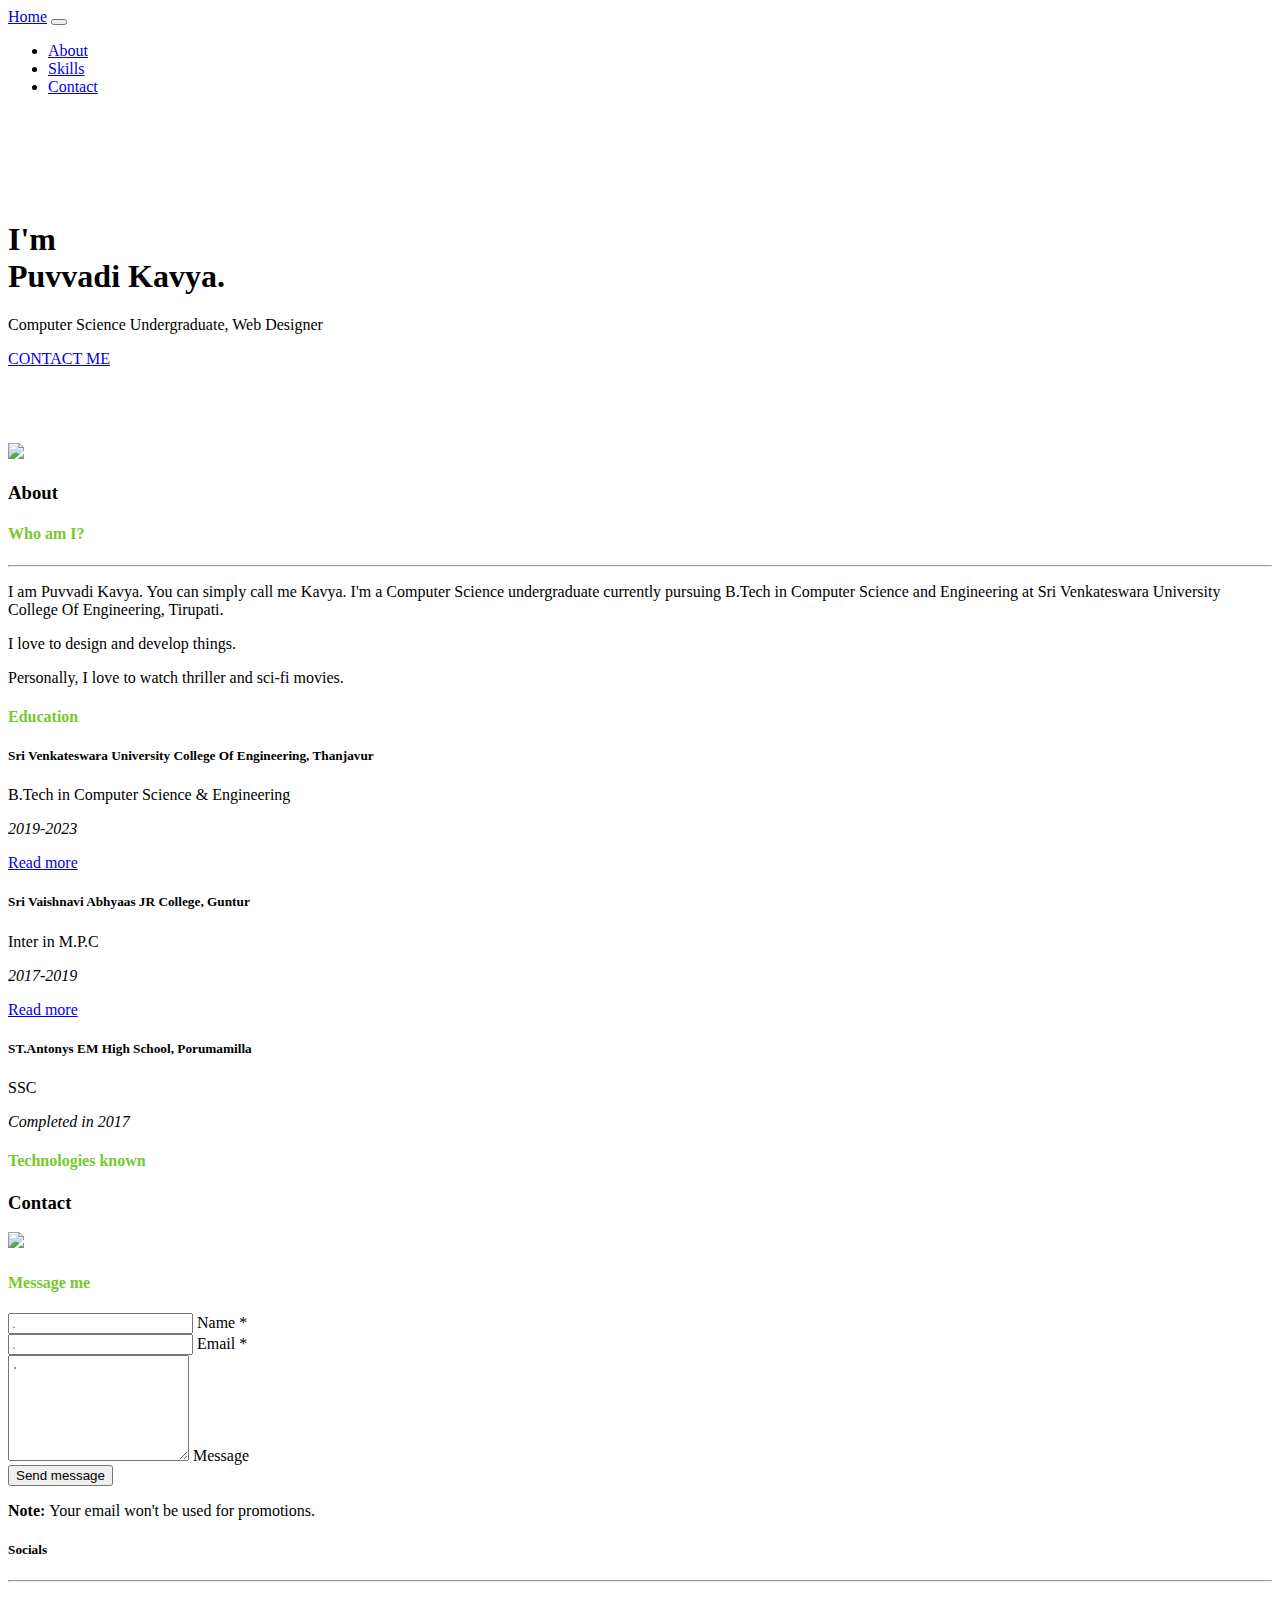
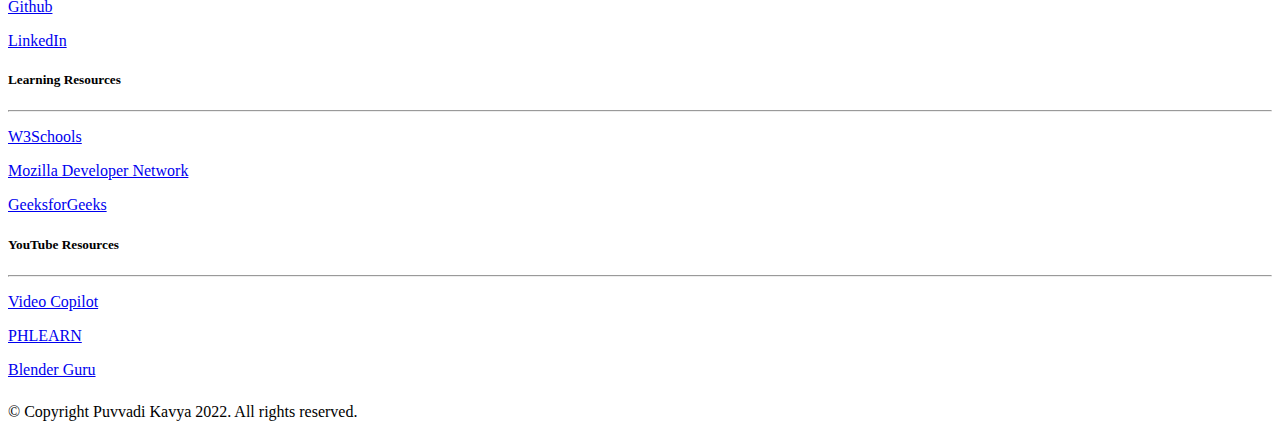
==== index.html @ 8121c59f "Update index.html" ====
<!DOCTYPE html>
<html lang="en">
<head>
    <meta charset="UTF-8">
    <meta http-equiv="X-UA-Compatible" content="IE=edge">
    <meta name="viewport" content="width=device-width, initial-scale=1.0">
    <title>Kavya</title>
    <link rel="stylesheet" href="https://cdnjs.cloudflare.com/ajax/libs/bootstrap/5.1.3/css/bootstrap.min.css" integrity="sha512-GQGU0fMMi238uA+a/bdWJfpUGKUkBdgfFdgBm72SUQ6BeyWjoY/ton0tEjH+OSH9iP4Dfh+7HM0I9f5eR0L/4w==" crossorigin="anonymous" referrerpolicy="no-referrer" />
    <script src="https://cdnjs.cloudflare.com/ajax/libs/bootstrap/5.1.3/js/bootstrap.bundle.min.js" integrity="sha512-pax4MlgXjHEPfCwcJLQhigY7+N8rt6bVvWLFyUMuxShv170X53TRzGPmPkZmGBhk+jikR8WBM4yl7A9WMHHqvg==" crossorigin="anonymous" referrerpolicy="no-referrer"></script>
    <link rel="stylesheet" href="https://cdnjs.cloudflare.com/ajax/libs/font-awesome/6.1.1/css/all.min.css" integrity="sha512-KfkfwYDsLkIlwQp6LFnl8zNdLGxu9YAA1QvwINks4PhcElQSvqcyVLLD9aMhXd13uQjoXtEKNosOWaZqXgel0g==" crossorigin="anonymous" referrerpolicy="no-referrer" />
    <script src="https://cdnjs.cloudflare.com/ajax/libs/jquery/3.6.0/jquery.min.js" integrity="sha512-894YE6QWD5I59HgZOGReFYm4dnWc1Qt5NtvYSaNcOP+u1T9qYdvdihz0PPSiiqn/+/3e7Jo4EaG7TubfWGUrMQ==" crossorigin="anonymous" referrerpolicy="no-referrer"></script>
    <link rel="preconnect" href="https://fonts.googleapis.com">
    <link rel="preconnect" href="https://fonts.gstatic.com" crossorigin><link href="https://fonts.googleapis.com/css2?family=Lato:wght@700&family=Poppins:wght@400;600&display=swap" rel="stylesheet">
    <link rel="stylesheet" href="assets/css/main.css">
    <link rel="icon" href="favicon.ico">
    <script src="assets/js/main.js"></script>
</head>
<body>
    <nav class="navbar navbar-expand-lg navbar-light fixed-top" id="navBar">
        <div class="container">
            <a href="#" class="navbar-brand">Home</a>
            <button class="navbar-toggler" data-bs-target="#navContent" data-bs-toggle="collapse" id="navIcon"><i class="fa-solid fa-bars-staggered"></i></button>
            <div class="collapse navbar-collapse" id="navContent">
                <ul class="navbar-nav ms-auto mb-2 mb-lg-0">
                    <li class="nav-item"><a class="nav-link" href="#about">About</a></li>
                    <li class="nav-item"><a class="nav-link" href="#skills">Skills</a></li>
                    <!-- <li class="nav-item"><a class="nav-link" href="#portfolio">Portfolio</a></li> -->
                    <li class="nav-item"><a class="nav-link" href="#contact">Contact</a></li>
                </ul>
            </div>
        </div>
    </nav>
    <div class="preloader" id="preLoader">
        <div class="preloader-holder">
            <div class="dot-pulse"></div>
        </div>
    </div>
    <div class="landing-page">
        <div class="container">
            <div class="row">
                <div class="col-lg-6" style="margin-top: 125px;">
                    <h1 class="home-header">I'm<br>Puvvadi Kavya.</h1>
                    <p class="mt-5 home-text">Computer Science Undergraduate, Web Designer</p>
                    <div class="mt-5">
                        <a class="home-btn shadow rounded-pill p-3" href="#contact">CONTACT ME</a>
                    </div>
                </div>
                <div class="col-lg-6" style="margin-top: 75px;">
                    <img src="assets/designer.svg" style="width: 100%;overflow: hidden;">
                </div>
            </div>
        </div>
    </div>
    <div class="container mt-5">
        <h3 class="sec-title p-3 rounded-pill shadow" id="about">About</h3>
        <div class="row mt-5">
            <div class="col-lg-2"></div>
            <div class="col-lg-8">
                <div class="p-5">
                    <h4 style="color: rgb(117,201,43);">Who am I?</h4>
                    <hr>
                    <p>I am Puvvadi Kavya. You can simply call me Kavya. I'm a Computer Science undergraduate currently pursuing B.Tech in Computer Science and Engineering at Sri Venkateswara University College Of Engineering, Tirupati.</p>
                    <p>I love to design and develop things.</p>
                    <p>Personally, I love to watch thriller and sci-fi movies.</p>
                </div>
            </div>
            <div class="col-lg-2"></div>
        </div>
        <div class="mt-5">
            <h4 style="color: rgb(117,201,43);">Education</h4>
            <div class="container px-2">
                <div class="row gx-3 gy-3 mt-3">
                    <div class="col-lg-4">
                        <div class="shadow rounded-3 p-5 card-hover-anim">
                            <h5>Sri Venkateswara University College Of Engineering, Thanjavur</h5>
                            <p>B.Tech in Computer Science & Engineering</p>
                            <p><i>2019-2023</i></p>
                            <p><a href="https://svuce.edu.in/" target="_blank" class="more-link">Read more <i class="fa-solid fa-arrow-right"></i></a></p>
                        </div>
                    </div>
                    <div class="col-lg-4">
                        <div class="shadow rounded-3 p-5 card-hover-anim">
                            <h5>Sri Vaishnavi Abhyaas JR College, Guntur</h5>
                            <p>Inter in M.P.C</p>
                            <p><i>2017-2019</i></p>
                            <p><a href="http://www.abhyaascolleges.com/" target="_blank" class="more-link">Read more <i class="fa-solid fa-arrow-right"></i></a></p>
                        </div>
                    </div>
                    <div class="col-lg-4">
                        <div class="shadow rounded-3 p-5 card-hover-anim">
                            <h5>ST.Antonys EM High School, Porumamilla</h5>
                            <p>SSC</p>
                            <p><i>Completed in 2017</i></p>
                        </div>
                    </div>
                </div>
            </div>
        </div>
       
    </div>
    <h4 class="mt-5 text-center" id="skills" style="color: rgb(117,201,43);">Technologies known</h4>
</div>       
    <div class="container mt-5 p-4 border ">
        <div class="row gx-5 gy-5 text-center">
            <div class="col">
                <i class="fa-brands fa-python langs-known-item"></i>
            </div>
            <div class="col">
                <i class="fa-brands fa-html5 langs-known-item"></i>
            </div>
            <div class="col">
                <i class="fa-brands fa-css3 langs-known-item"></i>
            </div>
            <div class="col">
                <i class="fa-brands fa-java script langs-known-item"></i>
            </div>
            <div class="col">
                <i class="fa-solid fa-c langs-known-item"></i>
            </div>
        </div>
    </div>
    <!--<div class="container mt-5">
        <h3 class="sec-title p-3 rounded-pill shadow" id="portfolio">Portfolio</h3>
        <div style="min-height: 1000px;"></div>
    </div>-->
    <div class="container mt-5">
        <h3 class="sec-title p-3 rounded-pill shadow" id="contact">Contact</h3>
        <div class="row mt-5">
            <div class="col-lg-6">
                <img src="assets/contact.svg" style="width: 100%;">
            </div>
            <div class="col-lg-6">
                <form method="post" id="contact_form" action="https://formspree.io/f/mqknvjjw" target="_blank" class="p-5 shadow rounded-3">
                    <h4 class="mb-3" style="color: rgb(117,201,43);">Message me</h4>
                    <div class="form-floating mb-3">
                        <input type="text" class="form-control" placeholder="." name="name" required>
                        <label>Name *</label>
                    </div>
                    <div class="form-floating mb-3">
                        <input type="email" class="form-control" placeholder="." name="email" required>
                        <label>Email *</label>
                    </div>
                    <div class="form-floating mb-3">
                        <textarea type="text" class="form-control" placeholder="." name="message" style="height: 100px;"></textarea>
                        <label>Message</label>
                    </div>
                    <button class="submit-btn shadow rounded-pill p-3 mb-3" id="contact_form_submit" type="submit">Send message</button>
                    <div id="contact_form_status"></div>
                    <p class="mt-5"><b>Note: </b>Your email won't be used for promotions.</p>
                </form>
            </div>
        </div>
    </div>
    <footer class="shadow mt-5">
        <div class="footer-block">
            <div class="container p-3">
                <div class="row">
                    <div class="col-lg-3">
                        <h5>Socials</h5>
                        <hr>
                        <p><a href="https://github.com/puvvadikavya" class="social-link">Github <i class="fa-solid fa-arrow-up-right-from-square"></i></i></a></p>
                        
                        <p><a href="https://www.linkedin.com/in/puvvadi-kavya-744882211" class="social-link">LinkedIn <i class="fa-solid fa-arrow-up-right-from-square"></i></a></p>
                    </div>
                    <div class="col-lg-3">
                        <h5>Learning Resources</h5>
                        <hr>
                        <p><a href="https://www.w3schools.com/" class="social-link">W3Schools <i class="fa-solid fa-arrow-up-right-from-square"></i></i></a></p>
                        <p><a href="https://developer.mozilla.org/" class="social-link">Mozilla Developer Network <i class="fa-solid fa-arrow-up-right-from-square"></i></a></p>
                        <p><a href="https://www.geeksforgeeks.org/" class="social-link">GeeksforGeeks <i class="fa-solid fa-arrow-up-right-from-square"></i></a></p>
                    </div>
                    <div class="col-lg-3">
                        <h5>YouTube Resources</h5>
                        <hr>
                        <p><a href="https://www.youtube.com/user/videocopilot" class="social-link">Video Copilot <i class="fa-solid fa-arrow-up-right-from-square"></i></i></a></p>
                        <p><a href="https://www.youtube.com/c/phlearn" class="social-link">PHLEARN <i class="fa-solid fa-arrow-up-right-from-square"></i></a></p>
                        <p><a href="https://www.youtube.com/c/BlenderGuruOfficial" class="social-link">Blender Guru <i class="fa-solid fa-arrow-up-right-from-square"></i></a></p>
                    </div>
                </div>
            </div>
        </div>
        <div class="container p-3">
            <p class="text-center" style="position: relative; bottom: -8px;">&copy; Copyright Puvvadi Kavya 2022. All rights reserved.</p>
        </div>
    </footer>
</body>
</html>
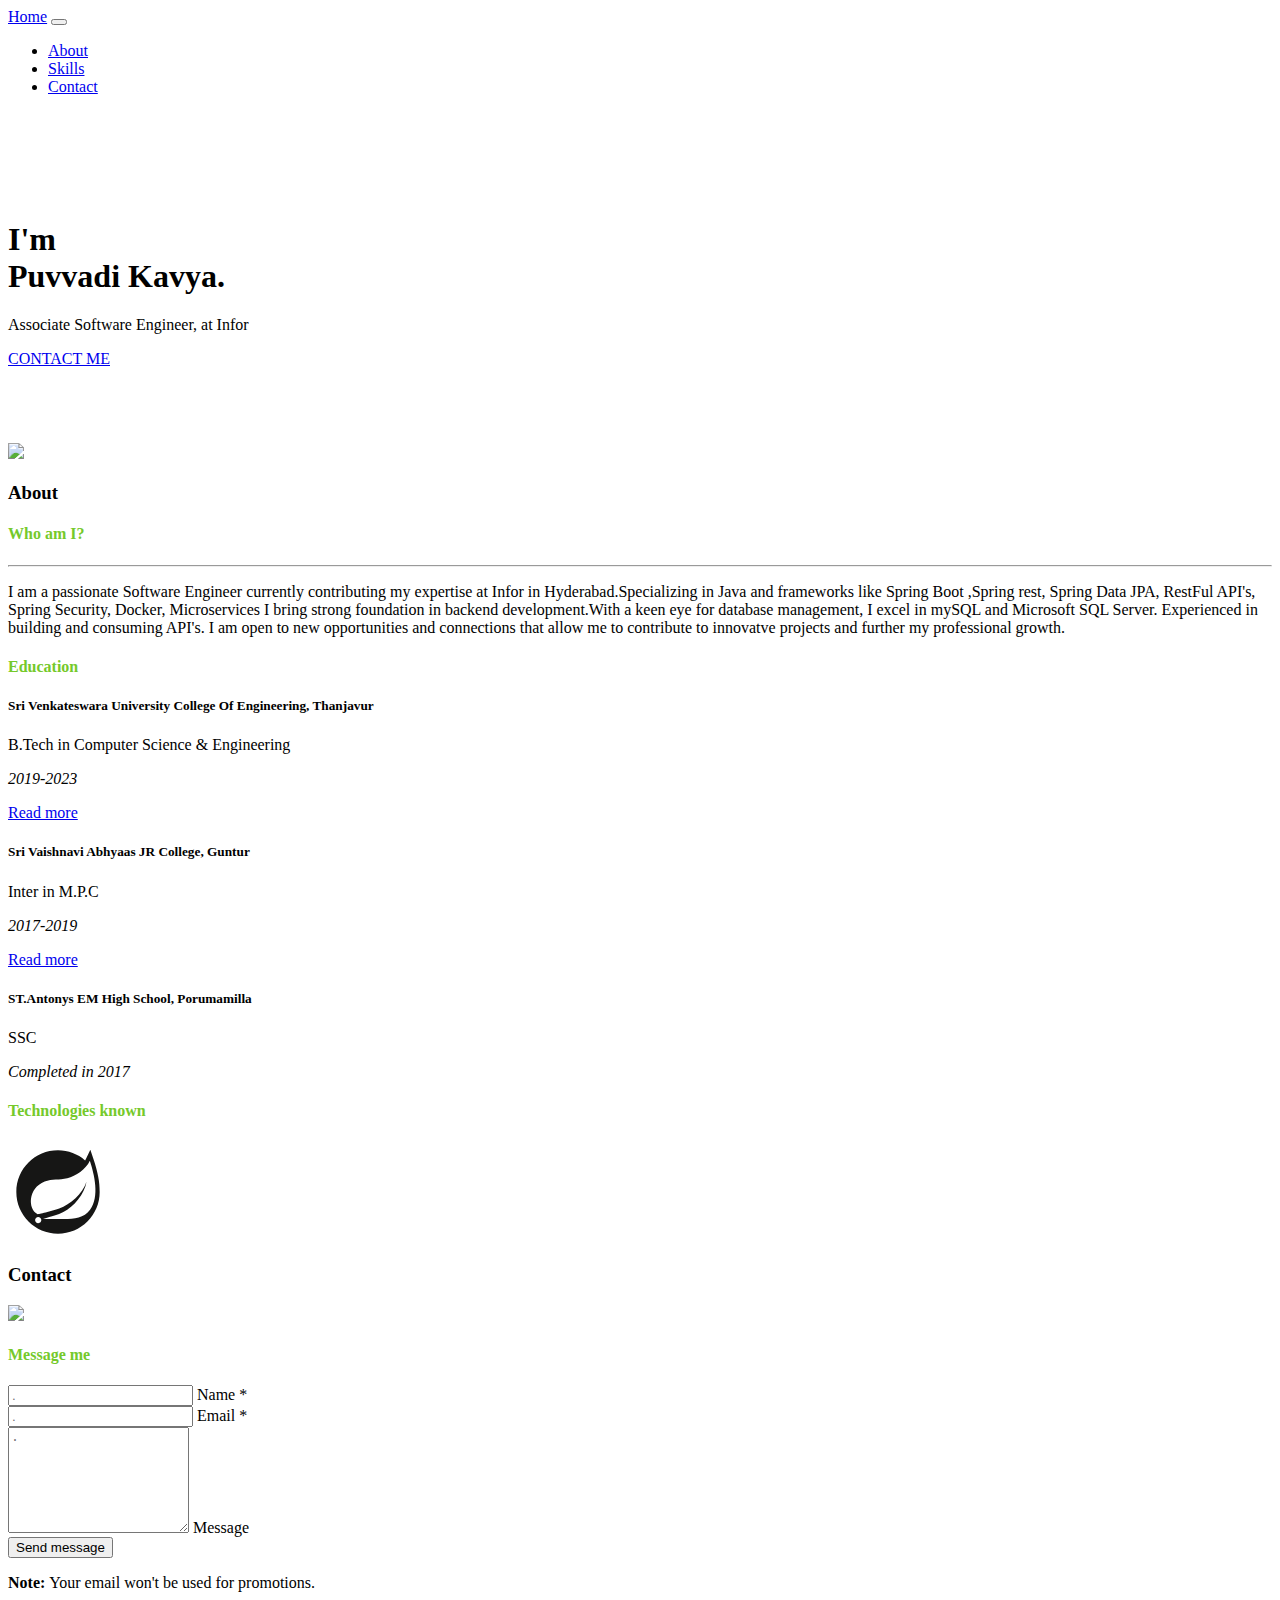
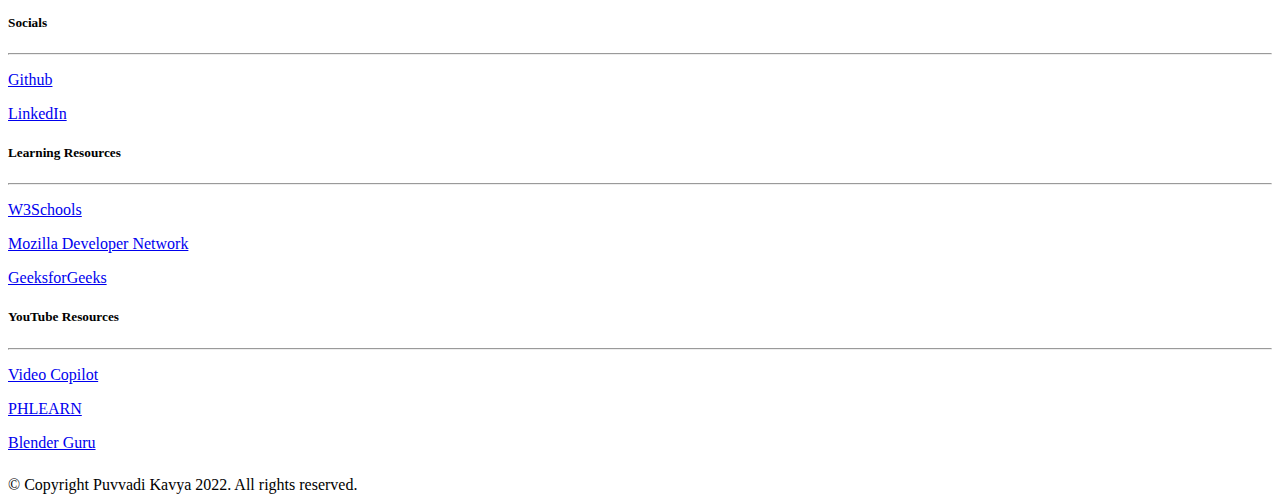
==== commit 5213ac1f: "Update index.html" ====
--- a/index.html
+++ b/index.html
@@ -41,7 +41,7 @@
             <div class="row">
                 <div class="col-lg-6" style="margin-top: 125px;">
                     <h1 class="home-header">I'm<br>Puvvadi Kavya.</h1>
-                    <p class="mt-5 home-text">Computer Science Undergraduate, Web Designer</p>
+                    <p class="mt-5 home-text">Associate Software Engineer, at Infor</p>
                     <div class="mt-5">
                         <a class="home-btn shadow rounded-pill p-3" href="#contact">CONTACT ME</a>
                     </div>
@@ -60,9 +60,8 @@
                 <div class="p-5">
                     <h4 style="color: rgb(117,201,43);">Who am I?</h4>
                     <hr>
-                    <p>I am Puvvadi Kavya. You can simply call me Kavya. I'm a Computer Science undergraduate currently pursuing B.Tech in Computer Science and Engineering at Sri Venkateswara University College Of Engineering, Tirupati.</p>
-                    <p>I love to design and develop things.</p>
-                    <p>Personally, I love to watch thriller and sci-fi movies.</p>
+                    <p>I am a passionate Software Engineer currently contributing my expertise at Infor in Hyderabad.Specializing in Java and frameworks like Spring Boot ,Spring rest, Spring Data JPA, RestFul API's, Spring Security, Docker, Microservices I bring strong foundation in backend development.With a keen eye for database management, I excel in mySQL and Microsoft SQL Server. Experienced in building and consuming API's. I am open to new opportunities and connections that allow me to contribute to innovatve projects and further my professional growth.</p>
+                    
                 </div>
             </div>
             <div class="col-lg-2"></div>
@@ -107,23 +106,32 @@
                 <i class="fa-brands fa-python langs-known-item"></i>
             </div>
             <div class="col">
+                <i class="fa-brands fa-java script langs-known-item"></i>
+            </div>
+            <div class="col">
+                <svg xmlns="http://www.w3.org/2000/svg" x="0px" y="0px" width="100" height="100" viewBox="0,0,256,256">
+                    <g fill="none" fill-rule="nonzero" stroke="none" stroke-width="1" stroke-linecap="butt" stroke-linejoin="miter" stroke-miterlimit="10" stroke-dasharray="" stroke-dashoffset="0" font-family="none" font-weight="none" font-size="none" text-anchor="none" style="mix-blend-mode: normal"><g transform="scale(5.33333,5.33333)"><path d="M43.982,23.635c0.069,-4.261 -0.891,-9.328 -2.891,-15.273l-1.568,-4.662l-2.13,4.433c-0.114,0.237 -0.244,0.469 -0.38,0.698c-3.499,-3.004 -8.039,-4.831 -13.013,-4.831c-11.046,0 -20,8.954 -20,20c0,11.046 8.954,20 20,20c11.046,0 20,-8.954 20,-20c0,-0.123 -0.016,-0.242 -0.018,-0.365z" fill="#161615"></path><path d="M39.385,32.558c-3.123,4.302 -8.651,4.533 -13.854,4.442h-6.781h-1.938c4.428,-1.593 7.063,-1.972 9.754,-3.4c5.068,-2.665 10.078,-8.496 11.121,-14.562c-1.93,5.836 -7.779,10.85 -13.109,12.889c-3.652,1.393 -10.248,2.745 -10.248,2.745l-0.267,-0.145c-4.49,-2.259 -4.626,-12.313 3.537,-15.559c3.574,-1.423 6.993,-0.641 10.854,-1.593c4.122,-1.012 8.89,-4.208 10.83,-8.375c2.172,6.667 4.786,17.106 0.101,23.558zM15.668,38.445c-0.282,0.35 -0.713,0.555 -1.163,0.555c-0.823,0 -1.495,-0.677 -1.495,-1.5c0,-0.823 0.677,-1.5 1.495,-1.5c0.341,0 0.677,0.118 0.941,0.336c0.64,0.519 0.74,1.469 0.222,2.109z" fill="#ffffff"></path></g></g>
+                    </svg>
+            </div>
+            <div class="col">
+                <i class="fa-solid fa-database langs-known-item"></i>
+            </div>  
+            <div class="col">
+                <i class="fa-brands fa-js langs-known-item"></i>
+            </div>
+               
+            <div class="col">
                 <i class="fa-brands fa-html5 langs-known-item"></i>
             </div>
             <div class="col">
                 <i class="fa-brands fa-css3 langs-known-item"></i>
             </div>
             <div class="col">
-                <i class="fa-brands fa-java script langs-known-item"></i>
-            </div>
-            <div class="col">
-                <i class="fa-solid fa-c langs-known-item"></i>
-            </div>
+                <i class="fa-brands fa-docker langs-known-item"></i>
+            </div>  
         </div>
     </div>
-    <!--<div class="container mt-5">
-        <h3 class="sec-title p-3 rounded-pill shadow" id="portfolio">Portfolio</h3>
-        <div style="min-height: 1000px;"></div>
-    </div>-->
+  
     <div class="container mt-5">
         <h3 class="sec-title p-3 rounded-pill shadow" id="contact">Contact</h3>
         <div class="row mt-5">
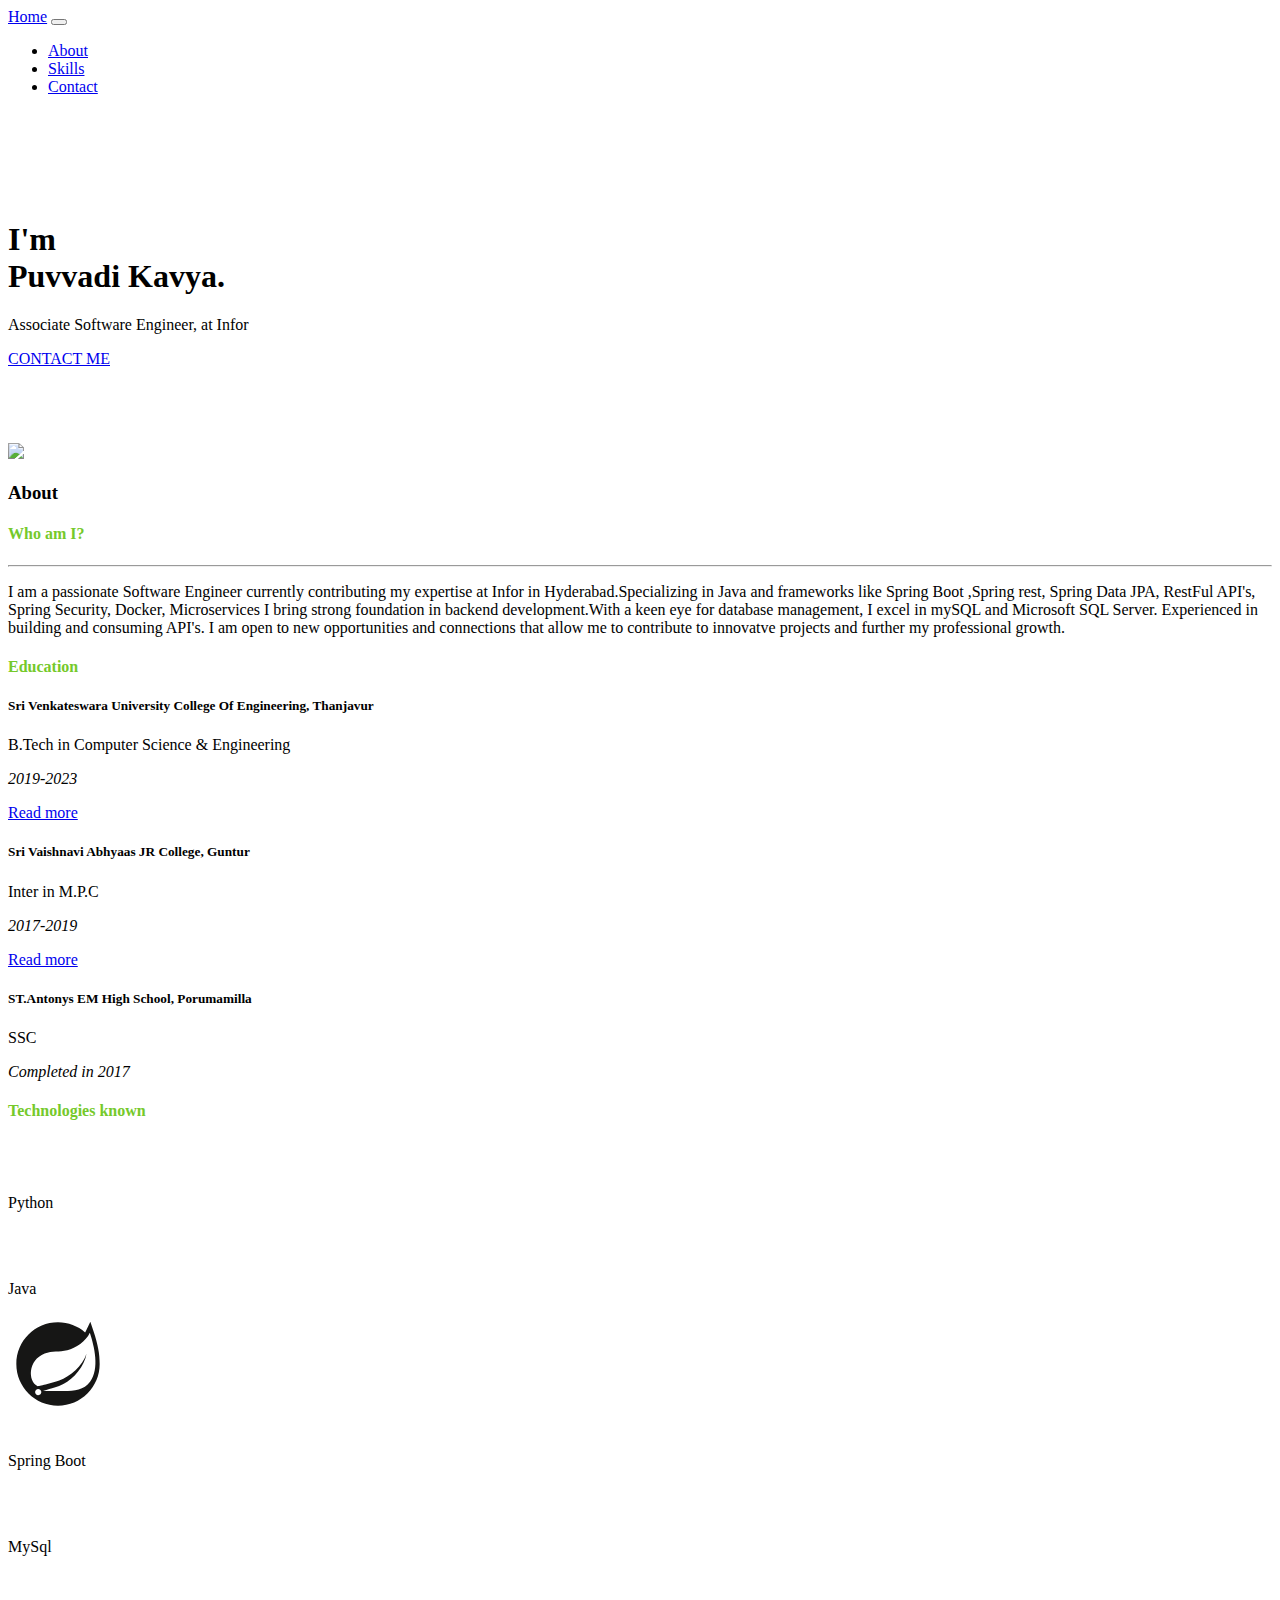
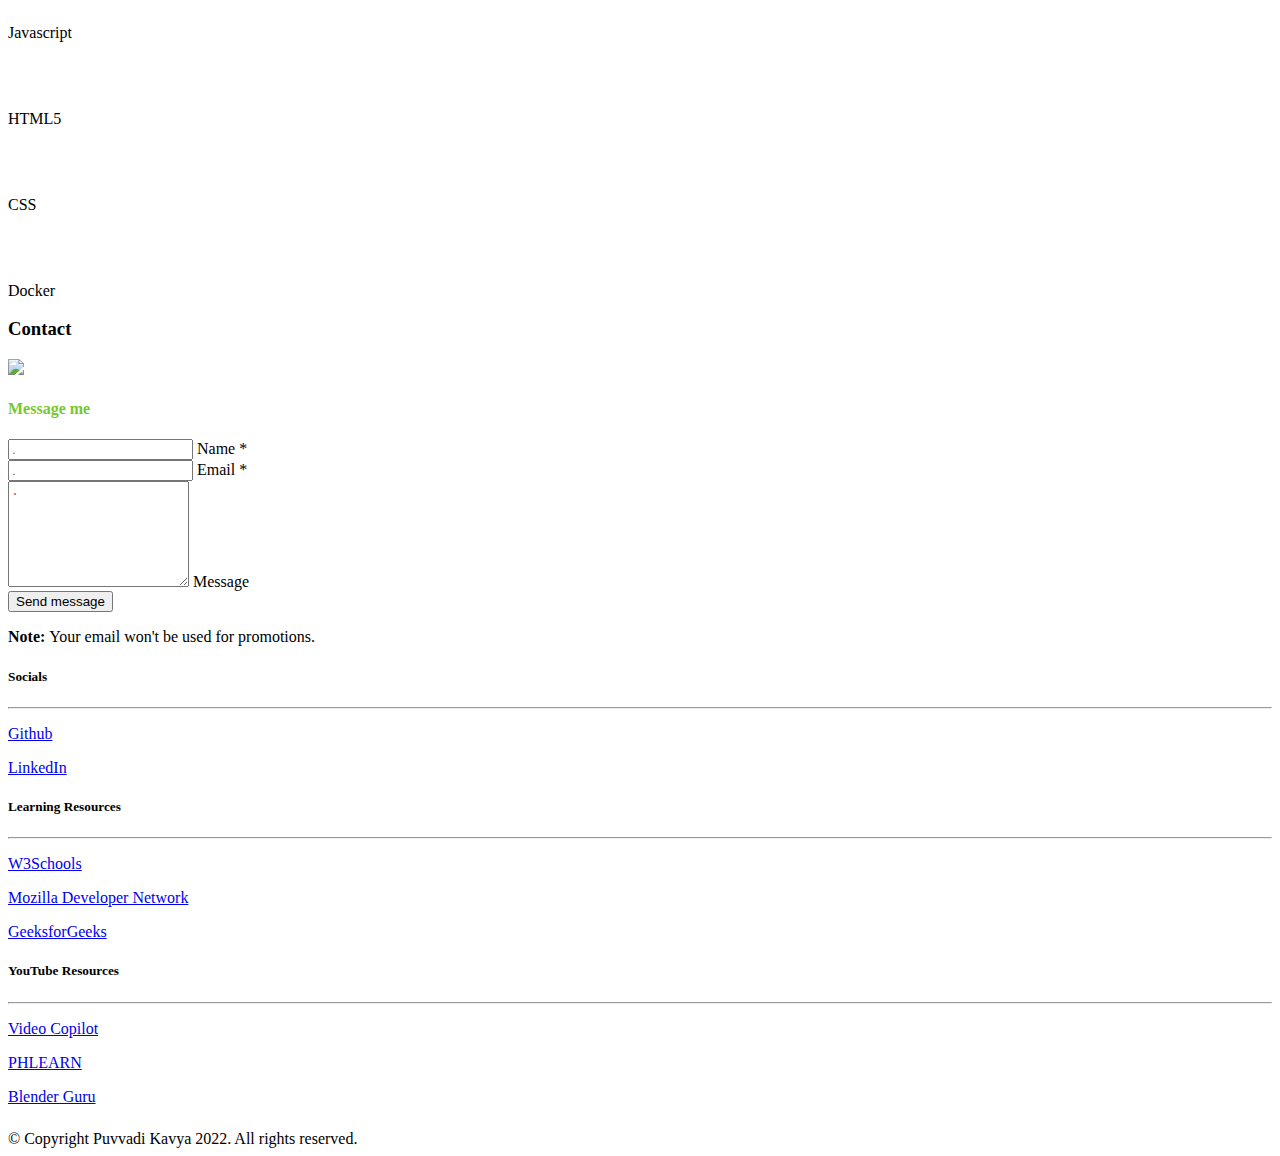
==== commit a0cf1774: "Update index.html" ====
--- a/index.html
+++ b/index.html
@@ -103,31 +103,40 @@
     <div class="container mt-5 p-4 border ">
         <div class="row gx-5 gy-5 text-center">
             <div class="col">
-                <i class="fa-brands fa-python langs-known-item"></i>
-            </div>
-            <div class="col">
-                <i class="fa-brands fa-java script langs-known-item"></i>
+                <i class="fa-brands fa-python langs-known-item"></i><br><br>
+                <p>Python</p>
+            </div>
+            <div class="col">
+                <i class="fa-brands fa-java script langs-known-item"></i><br><br>
+                <p>Java</p>
             </div>
             <div class="col">
                 <svg xmlns="http://www.w3.org/2000/svg" x="0px" y="0px" width="100" height="100" viewBox="0,0,256,256">
                     <g fill="none" fill-rule="nonzero" stroke="none" stroke-width="1" stroke-linecap="butt" stroke-linejoin="miter" stroke-miterlimit="10" stroke-dasharray="" stroke-dashoffset="0" font-family="none" font-weight="none" font-size="none" text-anchor="none" style="mix-blend-mode: normal"><g transform="scale(5.33333,5.33333)"><path d="M43.982,23.635c0.069,-4.261 -0.891,-9.328 -2.891,-15.273l-1.568,-4.662l-2.13,4.433c-0.114,0.237 -0.244,0.469 -0.38,0.698c-3.499,-3.004 -8.039,-4.831 -13.013,-4.831c-11.046,0 -20,8.954 -20,20c0,11.046 8.954,20 20,20c11.046,0 20,-8.954 20,-20c0,-0.123 -0.016,-0.242 -0.018,-0.365z" fill="#161615"></path><path d="M39.385,32.558c-3.123,4.302 -8.651,4.533 -13.854,4.442h-6.781h-1.938c4.428,-1.593 7.063,-1.972 9.754,-3.4c5.068,-2.665 10.078,-8.496 11.121,-14.562c-1.93,5.836 -7.779,10.85 -13.109,12.889c-3.652,1.393 -10.248,2.745 -10.248,2.745l-0.267,-0.145c-4.49,-2.259 -4.626,-12.313 3.537,-15.559c3.574,-1.423 6.993,-0.641 10.854,-1.593c4.122,-1.012 8.89,-4.208 10.83,-8.375c2.172,6.667 4.786,17.106 0.101,23.558zM15.668,38.445c-0.282,0.35 -0.713,0.555 -1.163,0.555c-0.823,0 -1.495,-0.677 -1.495,-1.5c0,-0.823 0.677,-1.5 1.495,-1.5c0.341,0 0.677,0.118 0.941,0.336c0.64,0.519 0.74,1.469 0.222,2.109z" fill="#ffffff"></path></g></g>
-                    </svg>
-            </div>
-            <div class="col">
-                <i class="fa-solid fa-database langs-known-item"></i>
+                    </svg><br><br>
+                    <p>Spring Boot</p>
+            </div>
+            <div class="col">
+                <i class="fa-solid fa-database langs-known-item"></i><br><br>
+                <p>MySql</p>
             </div>  
             <div class="col">
-                <i class="fa-brands fa-js langs-known-item"></i>
+                <i class="fa-brands fa-js langs-known-item"></i><br><br>
+                <p>Javascript</p>
             </div>
                
             <div class="col">
-                <i class="fa-brands fa-html5 langs-known-item"></i>
-            </div>
-            <div class="col">
-                <i class="fa-brands fa-css3 langs-known-item"></i>
-            </div>
-            <div class="col">
-                <i class="fa-brands fa-docker langs-known-item"></i>
+                <i class="fa-brands fa-html5 langs-known-item"></i><br><br>
+                <p>HTML5</p>
+            </div>
+            <div class="col">
+                <i class="fa-brands fa-css3 langs-known-item"></i><br><br>
+                <p>CSS</p>
+            </div>
+            <div class="col">
+                <i class="fa-brands fa-docker langs-known-item"></i><br><br>
+                <p>Docker</p>
+
             </div>  
         </div>
     </div>
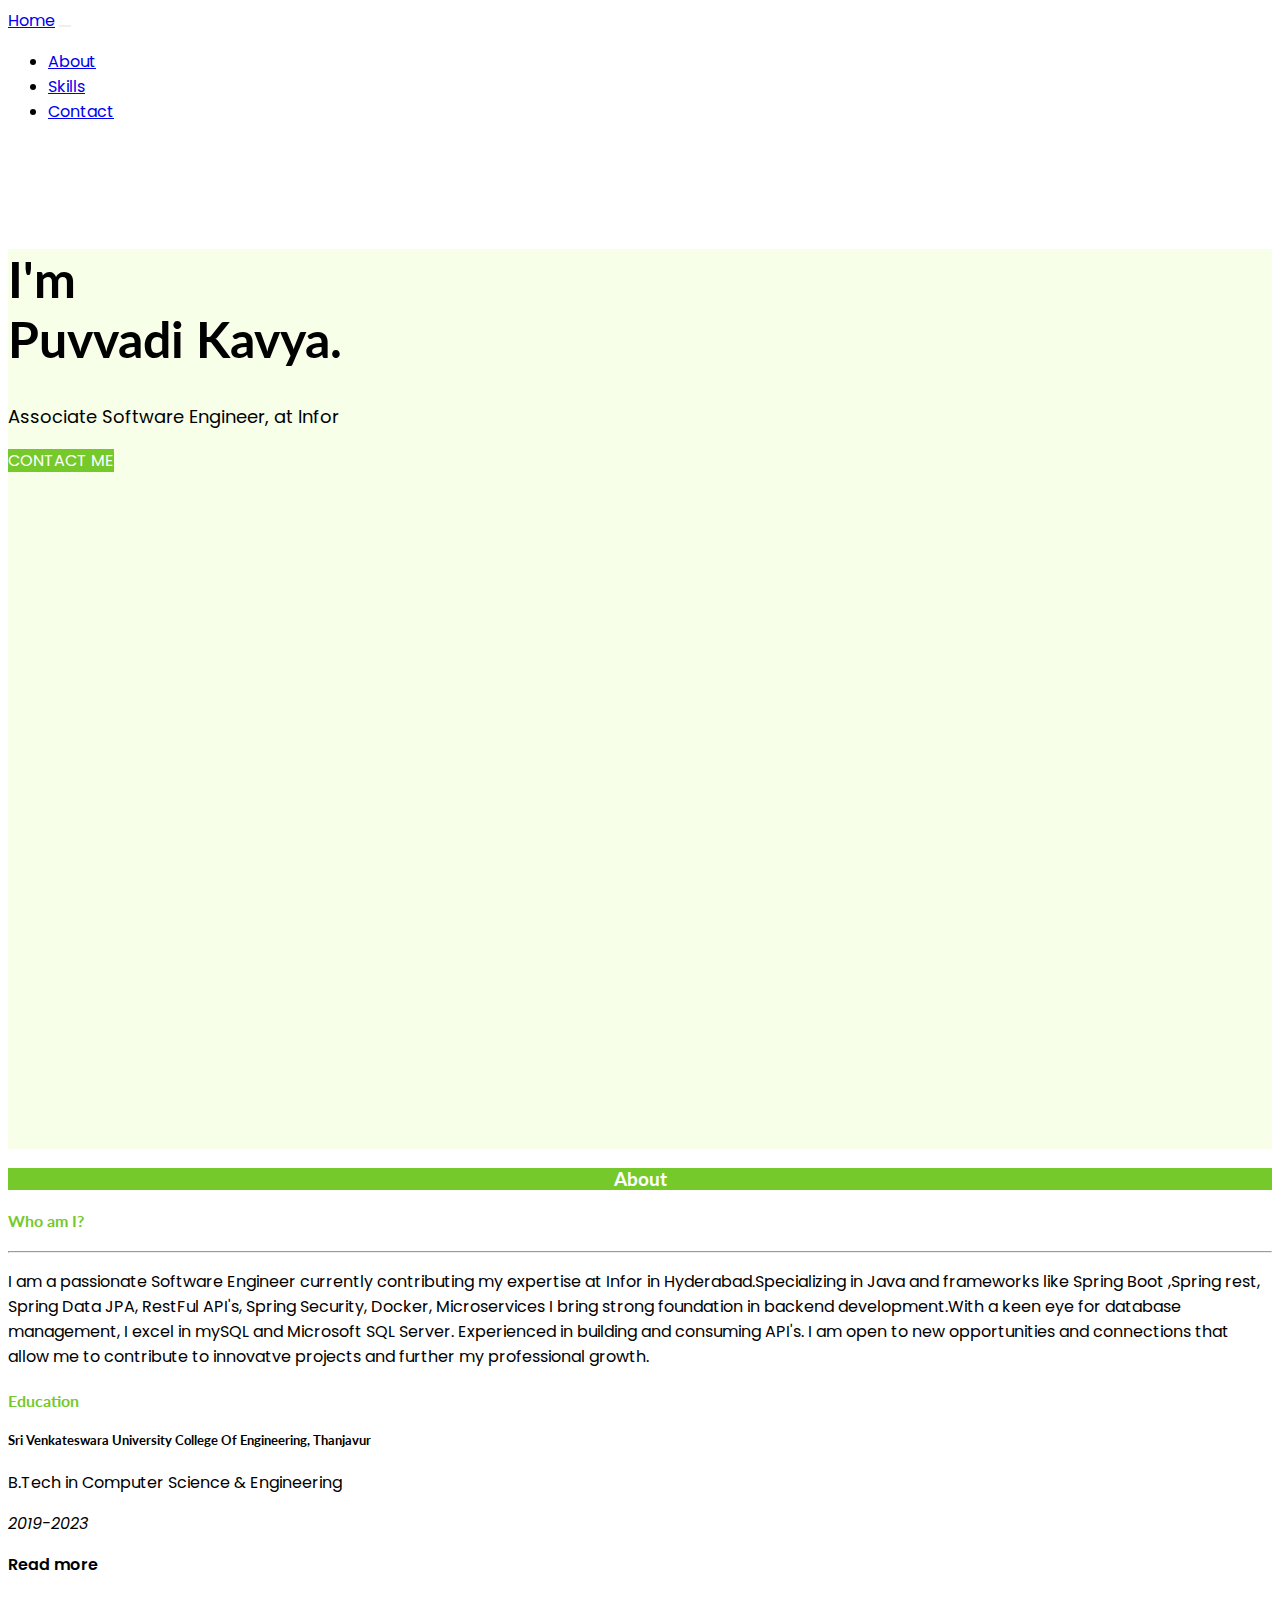
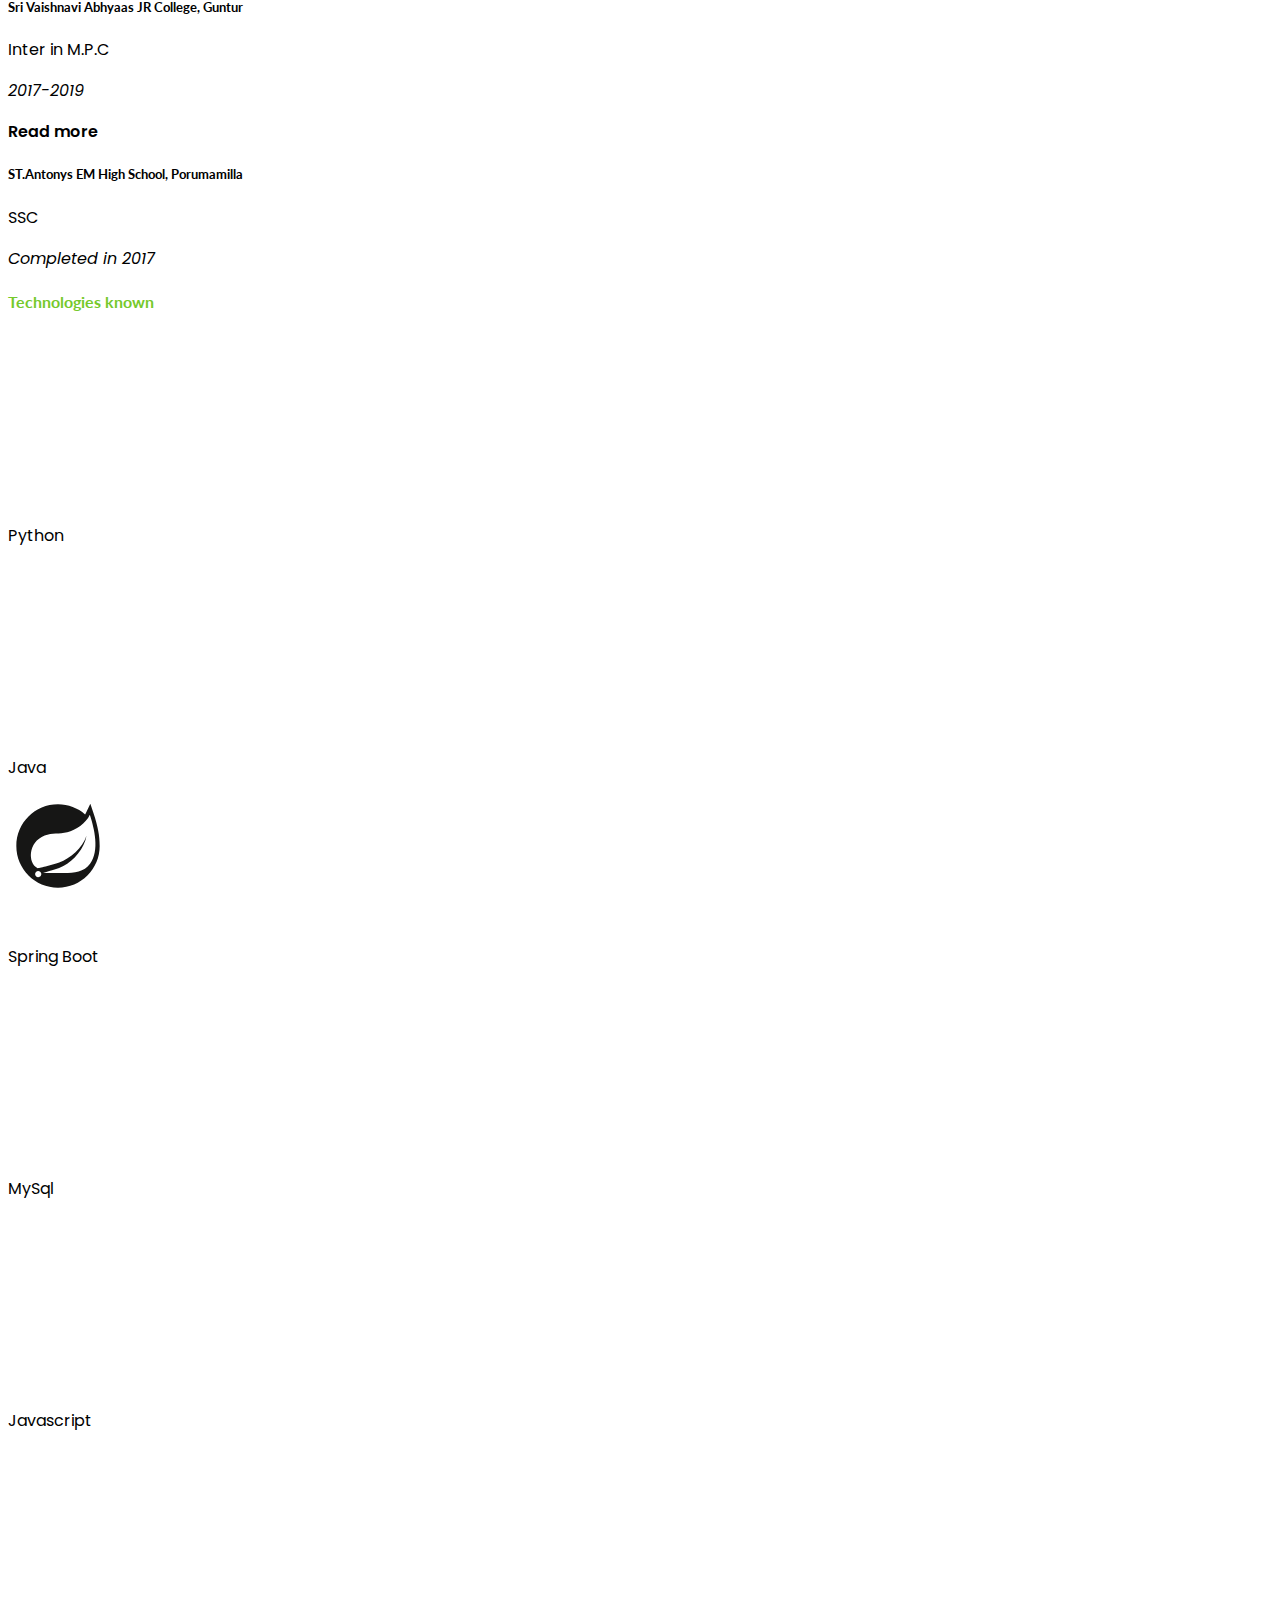
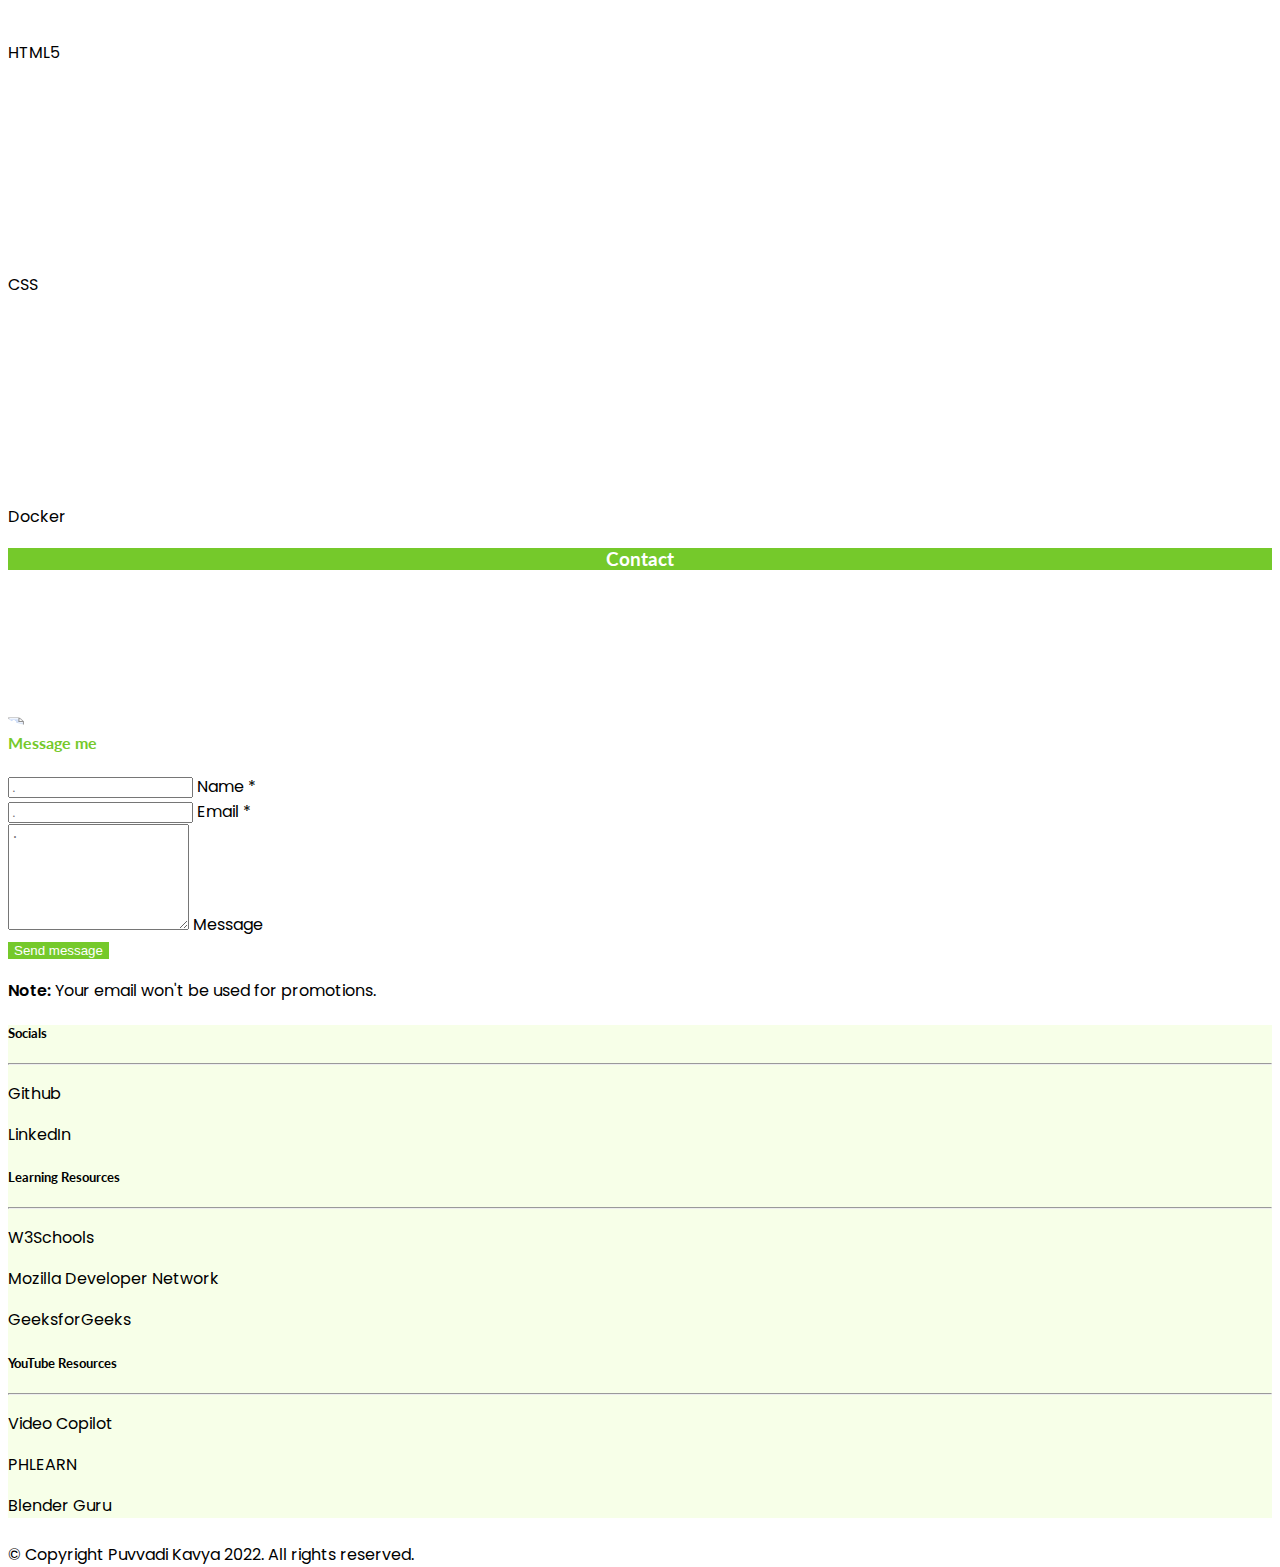
==== commit e3a9ce8d: "Update index.html" ====
--- a/index.html
+++ b/index.html
@@ -47,7 +47,7 @@
                     </div>
                 </div>
                 <div class="col-lg-6" style="margin-top: 75px;">
-                    <img src="assets/designer.svg" style="width: 100%;overflow: hidden;">
+                    <img src="assets/profile.jpg" style="width: 100%;overflow: hidden;">
                 </div>
             </div>
         </div>
--- a/assets/css/main.css
+++ b/assets/css/main.css
@@ -0,0 +1,185 @@
+html,body {
+    height: 100%;
+}
+img {
+    padding-top: 10%;
+    border-radius: 50%;
+    float:right;
+}
+body {
+    font-family: 'Poppins',sans-serif;
+    font-weight: 400;
+}
+h1,h2,h3,h4,h5,h6 {
+    font-family: 'Lato', sans-serif;
+}
+b {
+    font-family: 'Poppins',sans-serif;
+    font-weight: 600;
+}
+.navbar-blur {
+    background-color: rgba(247,255,232,0.72);
+    backdrop-filter: saturate(180%) blur(20px);
+    -webkit-backdrop-filter: saturate(180%) blur(20px);
+    transition: .3s;
+}
+.landing-page {
+    height: 100%;
+    background: rgb(247, 255, 232);
+    background-size: cover;
+    background-repeat: no-repeat;
+    background-position: right;
+}
+.home-header {
+    font-size: 75px;
+}
+.home-text {
+    font-size: 18px;
+}
+@media only screen and (max-width: 667px) {
+    .landing-page {
+        height: 150%;
+    }
+    .home-header {
+        font-size: 50px;
+    }
+}
+@media only screen and (min-width: 667px) {
+    .landing-page {
+        height: 250%;
+    }
+    .home-header {
+        font-size: 50px;
+    }
+}
+@media only screen and (min-width: 678px) {
+    .landing-page {
+        height: 250%;
+    }
+    .home-header {
+        font-size: 50px;
+    }
+}
+@media only screen and (min-width: 1024px) {
+    .landing-page {
+        height: 100%;
+    }
+    .home-header {
+        font-size: 50px;
+    }
+}
+.home-btn {
+    background-color: rgb(117,201,43);
+    color: white;
+    text-decoration: none;
+    transition: .3s;
+}
+.home-btn:hover {
+    color: black;
+    background-color: rgb(255,255,255);
+}
+.navbar-toggler, .navbar-toggler:focus, .navbar-toggler:active {
+    border: none;
+    outline: none;
+    box-shadow: none;
+}
+.card-hover-anim {
+    background-size: 400% 400%;
+    background-image: radial-gradient(rgb(247, 255, 232) 50%, transparent 50%);
+    transition: background-position .3s, color .3s ease;
+}
+.card-hover-anim:hover {
+    background-position: 50% 50%;
+    transition: background-position .5s, color .3s ease;
+    color: black;
+}
+.sec-title {
+    background-color: rgb(117,201,43);
+    color: white;
+    text-align: center;
+}
+.more-link {
+    text-decoration: none;
+    color: black;
+    font-weight: 600;
+}
+.more-link i {
+    position: relative;
+    left: 5px;
+    transition: left ease .3s;
+}
+.more-link:hover {
+    opacity: 75%;
+    color: black;
+}
+.more-link:hover > i {
+    position: relative;
+    left: 15px;
+}
+.footer-block {
+    background-color: rgb(247, 255, 232);
+}
+.social-link {
+    text-decoration: none;
+    color: black;
+}
+.social-link:hover {
+    opacity: 75%;
+    color: black;
+}
+.social-link i {
+    position: relative;
+    left: 0;
+    top: 0;
+    transition-property: left,top;
+    transition: ease .3s;
+}
+.social-link:hover > i {
+    left: 5px;
+    top: -5px;
+}
+.skill-img {
+    width: 100%;
+    height: 250px;
+    object-fit: cover;
+}
+.submit-btn {
+    background-color: rgb(117,201,43);
+    outline: none;
+    border: none;
+    color: white;
+    transition: .3s;
+}
+.submit-btn:hover {
+    color: black;
+    background-color: rgb(247, 255, 232);
+}
+.nav-link {
+    display: inline-block;
+    position: relative;
+}
+.nav-link:after {
+    content: '';
+    position: absolute;
+    width: 100%;
+    transform: scaleX(0);
+    height: 2px;
+    bottom: 0;
+    left: 0;
+    background-color: rgb(117,201,43);
+    transform-origin: bottom right;
+    transition: transform 0.25s ease-out;
+}
+.nav-link:hover:after {
+    transform: scaleX(1);
+    transform-origin: bottom left;
+}
+.langs-known-item {
+    font-size: 100px;
+    transition: .3s;
+}
+.langs-known-item:hover {
+    color: rgb(117,201,43);
+}
+
+
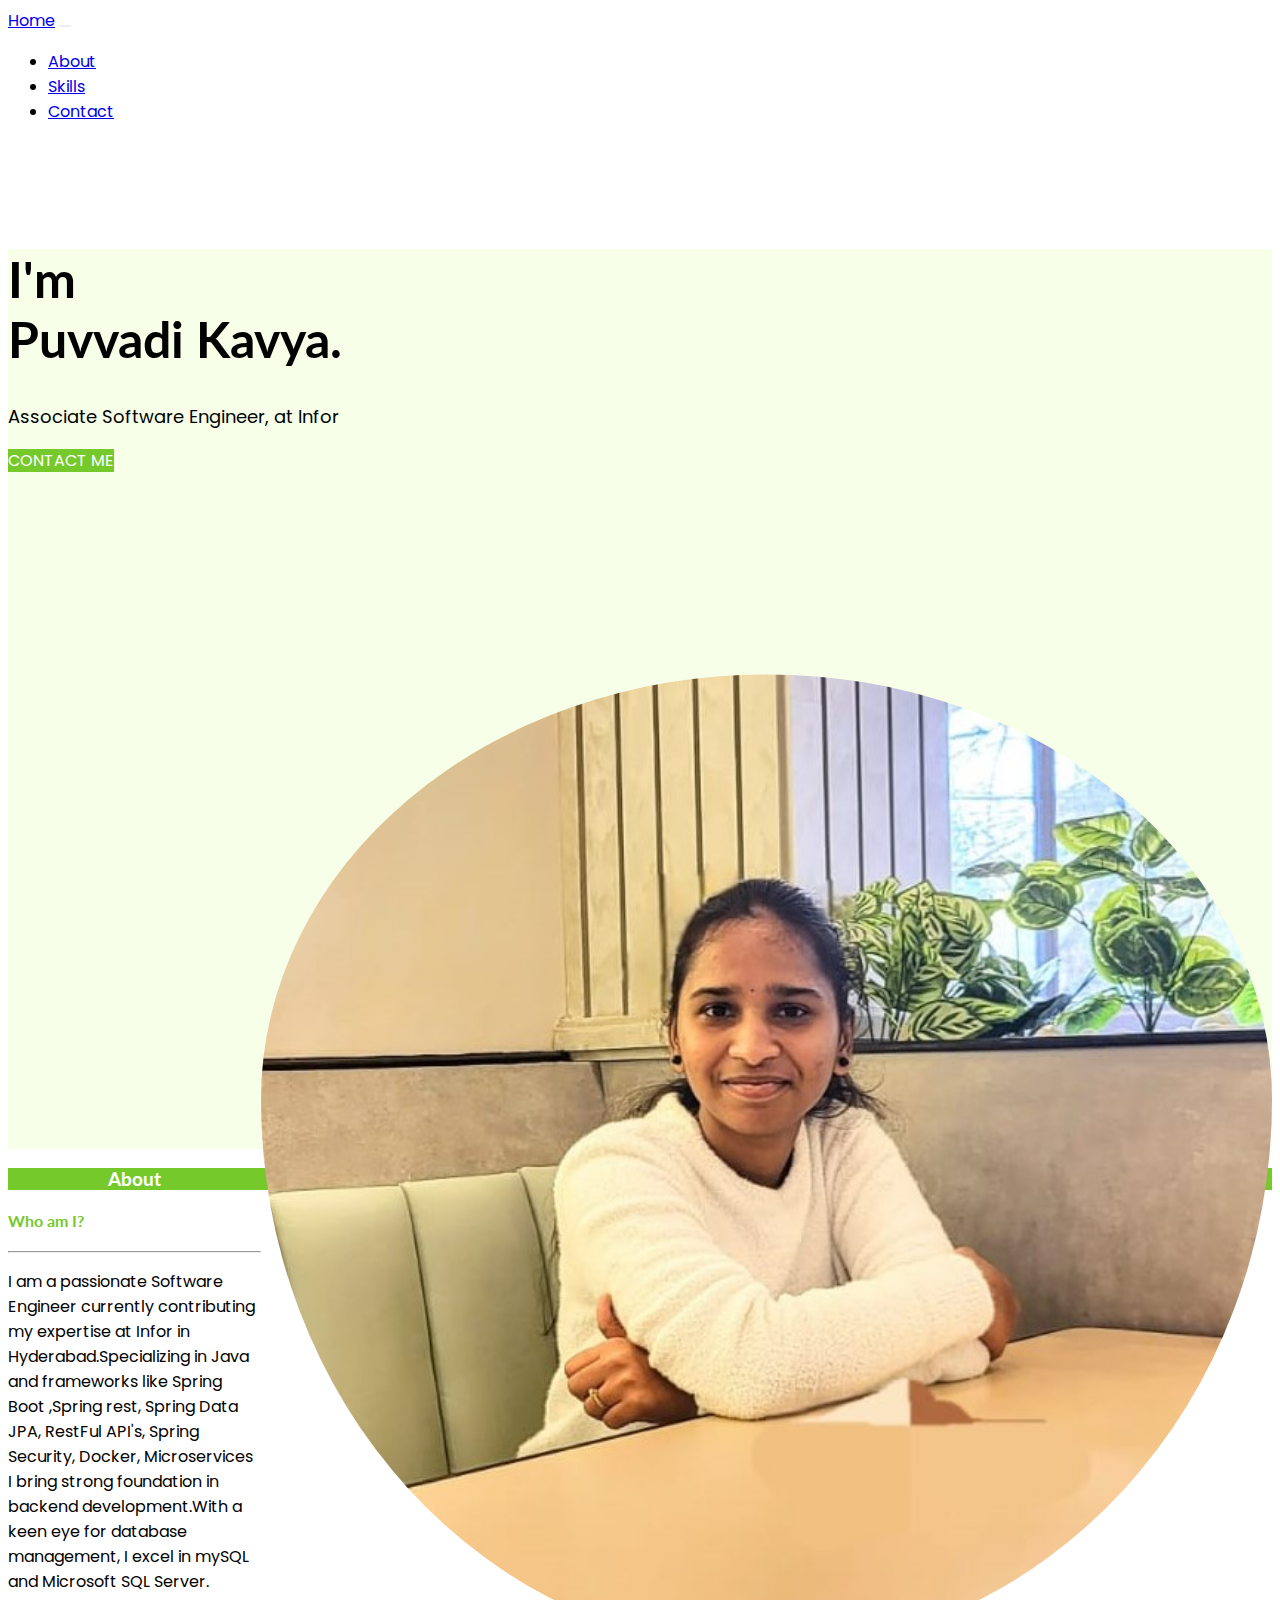
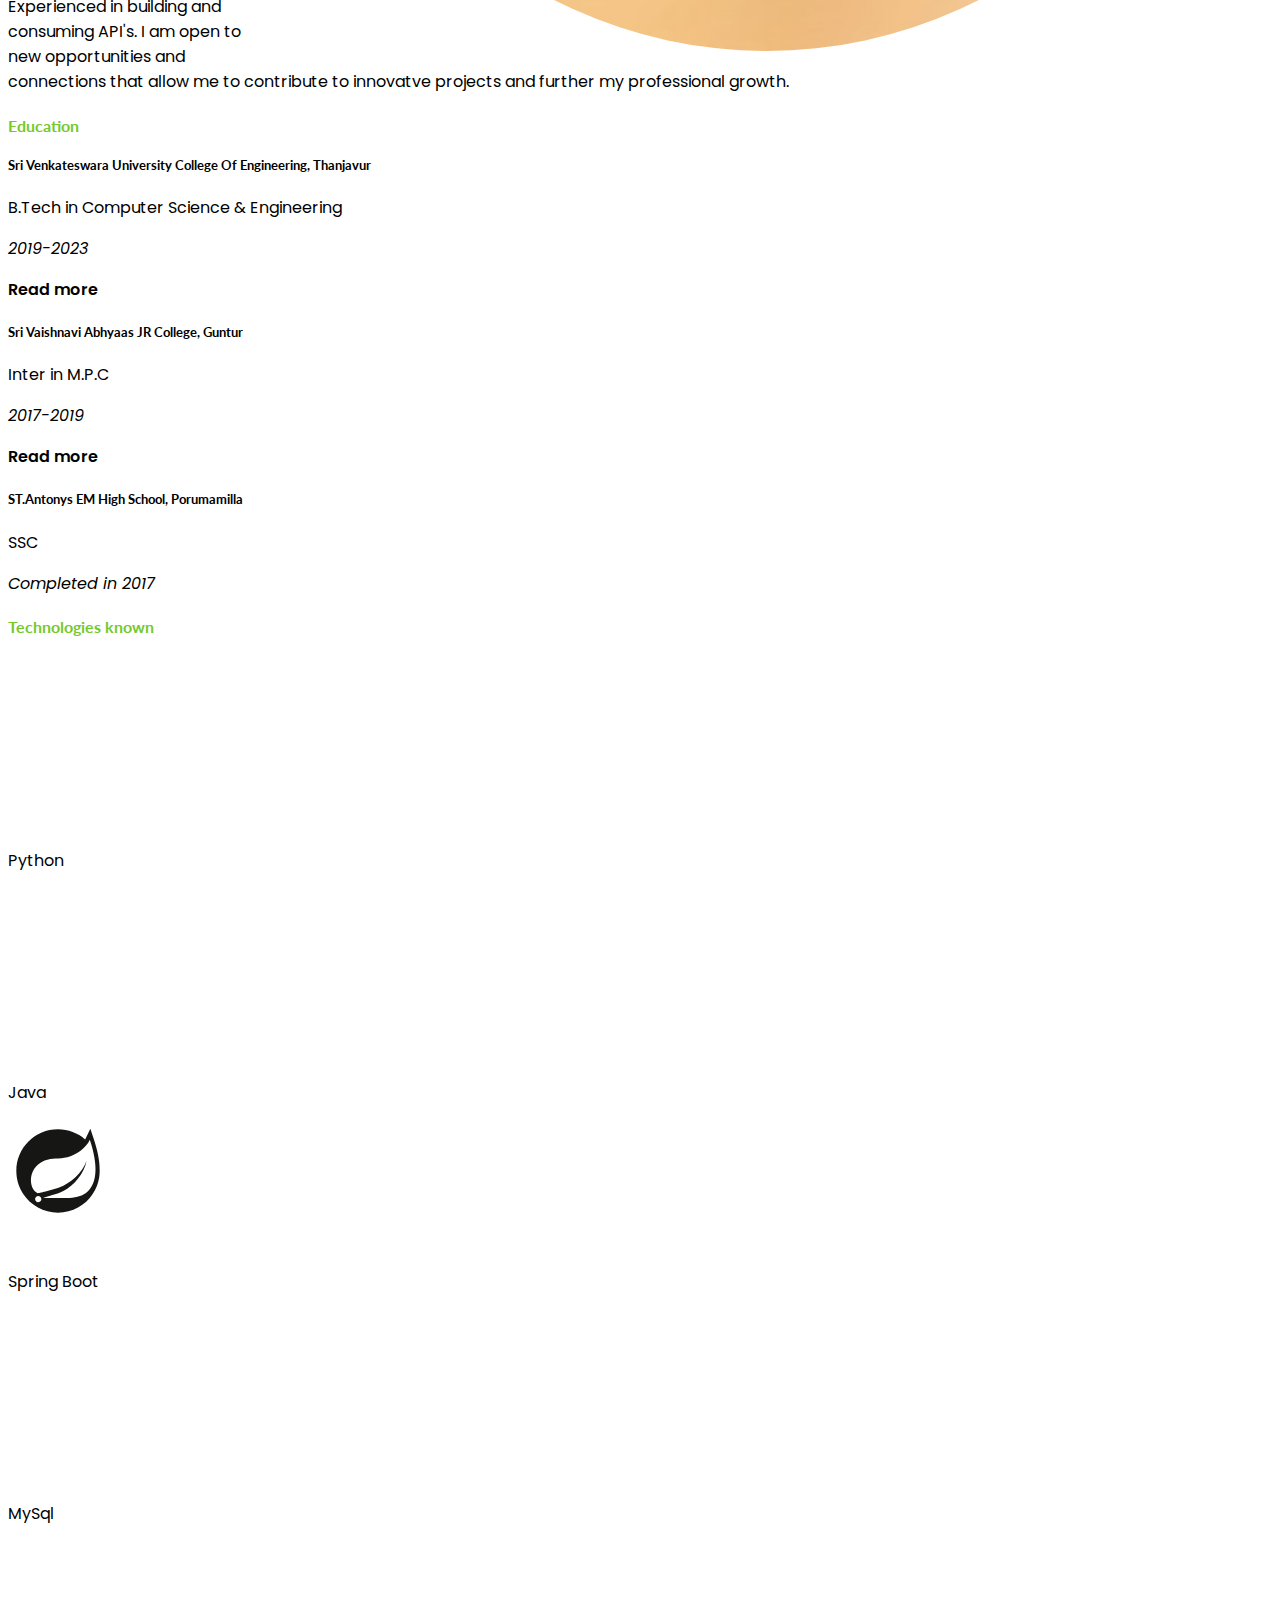
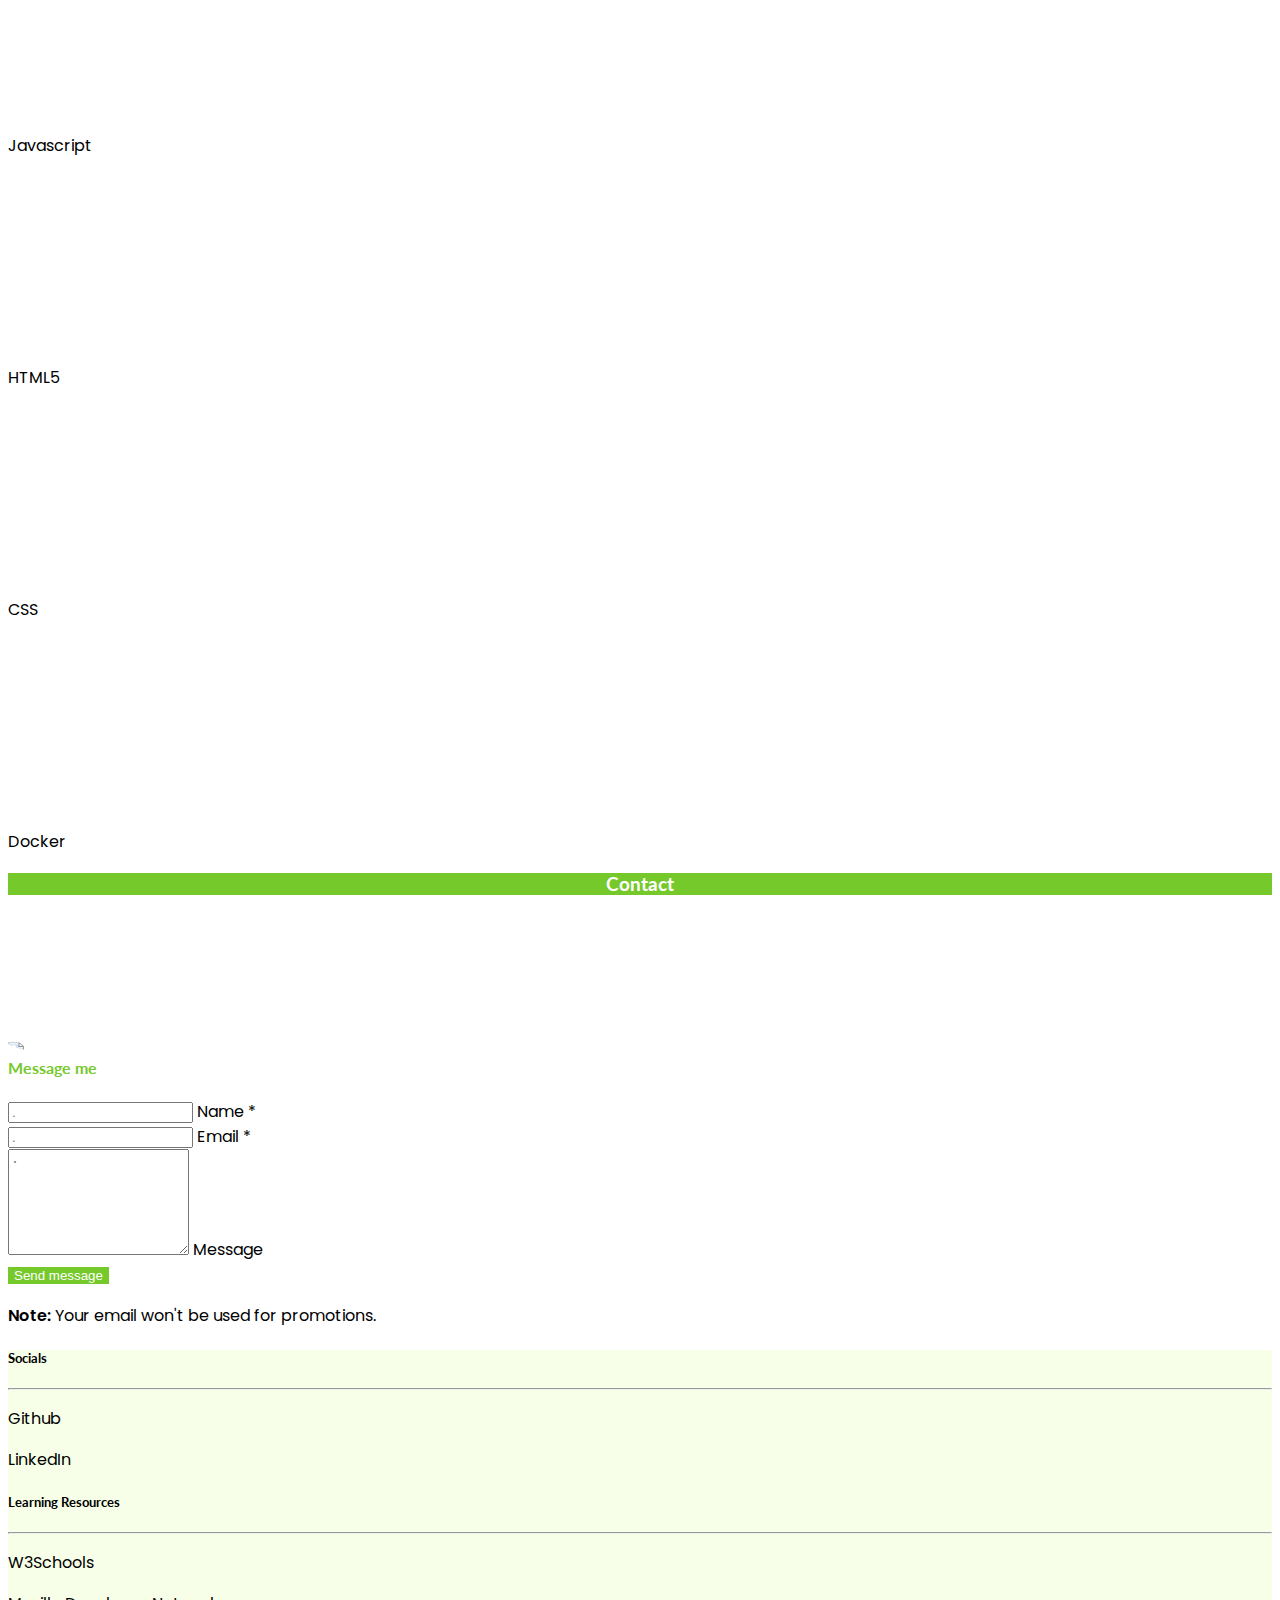
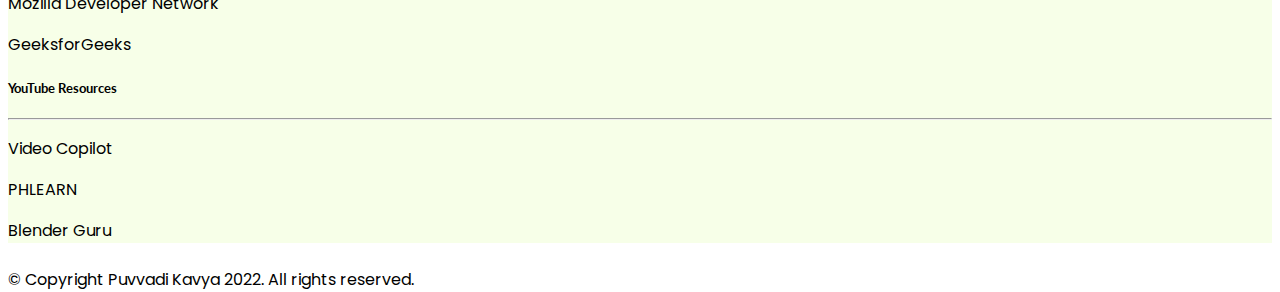
==== commit 34846a5a: "Update index.html" ====
--- a/index.html
+++ b/index.html
@@ -47,7 +47,7 @@
                     </div>
                 </div>
                 <div class="col-lg-6" style="margin-top: 75px;">
-                    <img src="assets/profile.jpg" style="width: 100%;overflow: hidden;">
+                    <img src="assets/profile.jpg" style="width: 80%;overflow: hidden;">
                 </div>
             </div>
         </div>
